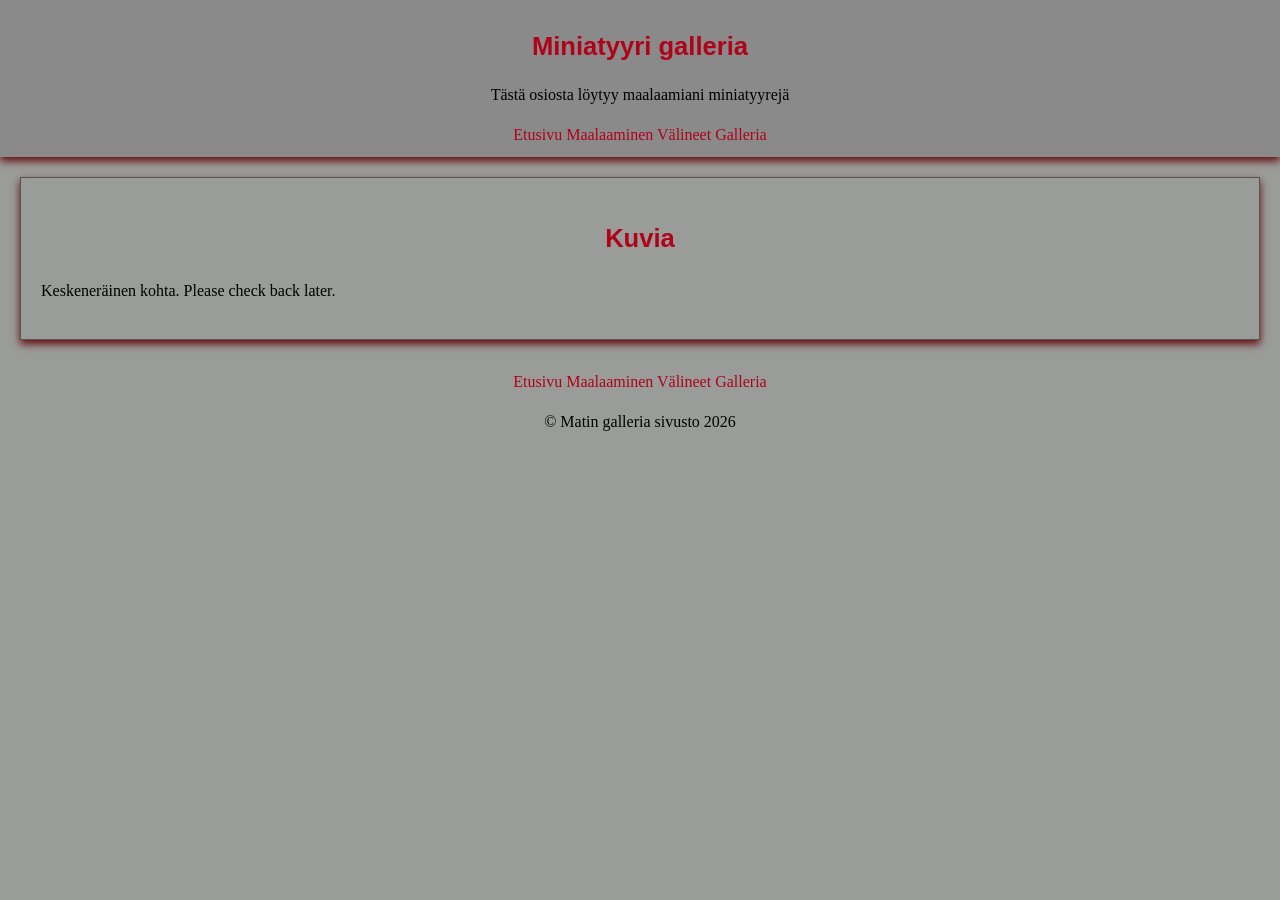
==== galleria.html @ bfab3f70 "Tallennus 1.3" ====
<!DOCTYPE html>
<html lang="fi">

<head>
    <meta charset="UTF-8">
    <meta name="viewport" content="width=device-width, initial-scale=1.0">
    <title>Miniatyyrigalleria ja ohjeita</title>
    <link rel="stylesheet" href="css/style.css">
</head>


<body>
    <header>
        <h1>Miniatyyri galleria</h1>
        <p> Tästä osiosta löytyy maalaamiani miniatyyrejä</p>

        <nav>
            <a href="index.html">Etusivu</a>
            <a href="maalaus.html">Maalaaminen</a>
            <a href="valineet.html">Välineet</a>
            <a href="galleria.html">Galleria</a>
        </nav>
    </header>



    <main>
        <section>
            <h2>Kuvia</h2>
            <p> Keskeneräinen kohta. Please check back later. </p>
        </section>

    </main>

    <footer>
        <nav>
            <a href="index.html">Etusivu</a>
            <a href="maalaus.html">Maalaaminen</a>
            <a href="valineet.html">Välineet</a>
            <a href="galleria.html">Galleria</a>
        </nav>

        <p>&copy; Matin galleria sivusto 2026</p>

    </footer>
</body>

</html>
---- css/style.css ----
body {
    background-color: #9a9c9a;
    font-style: Arial, sans-serif;
    line-height: 1.5;
    margin: 0;
     
}

header {
    background-color: rgb(139, 138, 138);
    text-align: center;
    padding: 10px;
    box-shadow: 0 4px 8px rgb(99, 10, 10);
    
    
    
    
}

h1, h2 {
    color: #b0031a;
    text-align: center;
    font-size: 1.6rem;
    font-family:'Franklin Gothic Medium', 'Arial Narrow', Arial, sans-serif 
    

}

section {
    padding: 20px;
    margin: 20px;
    border: 1px solid #555555;
    box-shadow: 0 4px 8px rgb(99, 10, 10);
}

a[href] {
    color: #b0031a;
    text-decoration: none;
}

footer {
    background-color: #9a9c9a;

    text-align: center;
    padding: 10px;
    
}
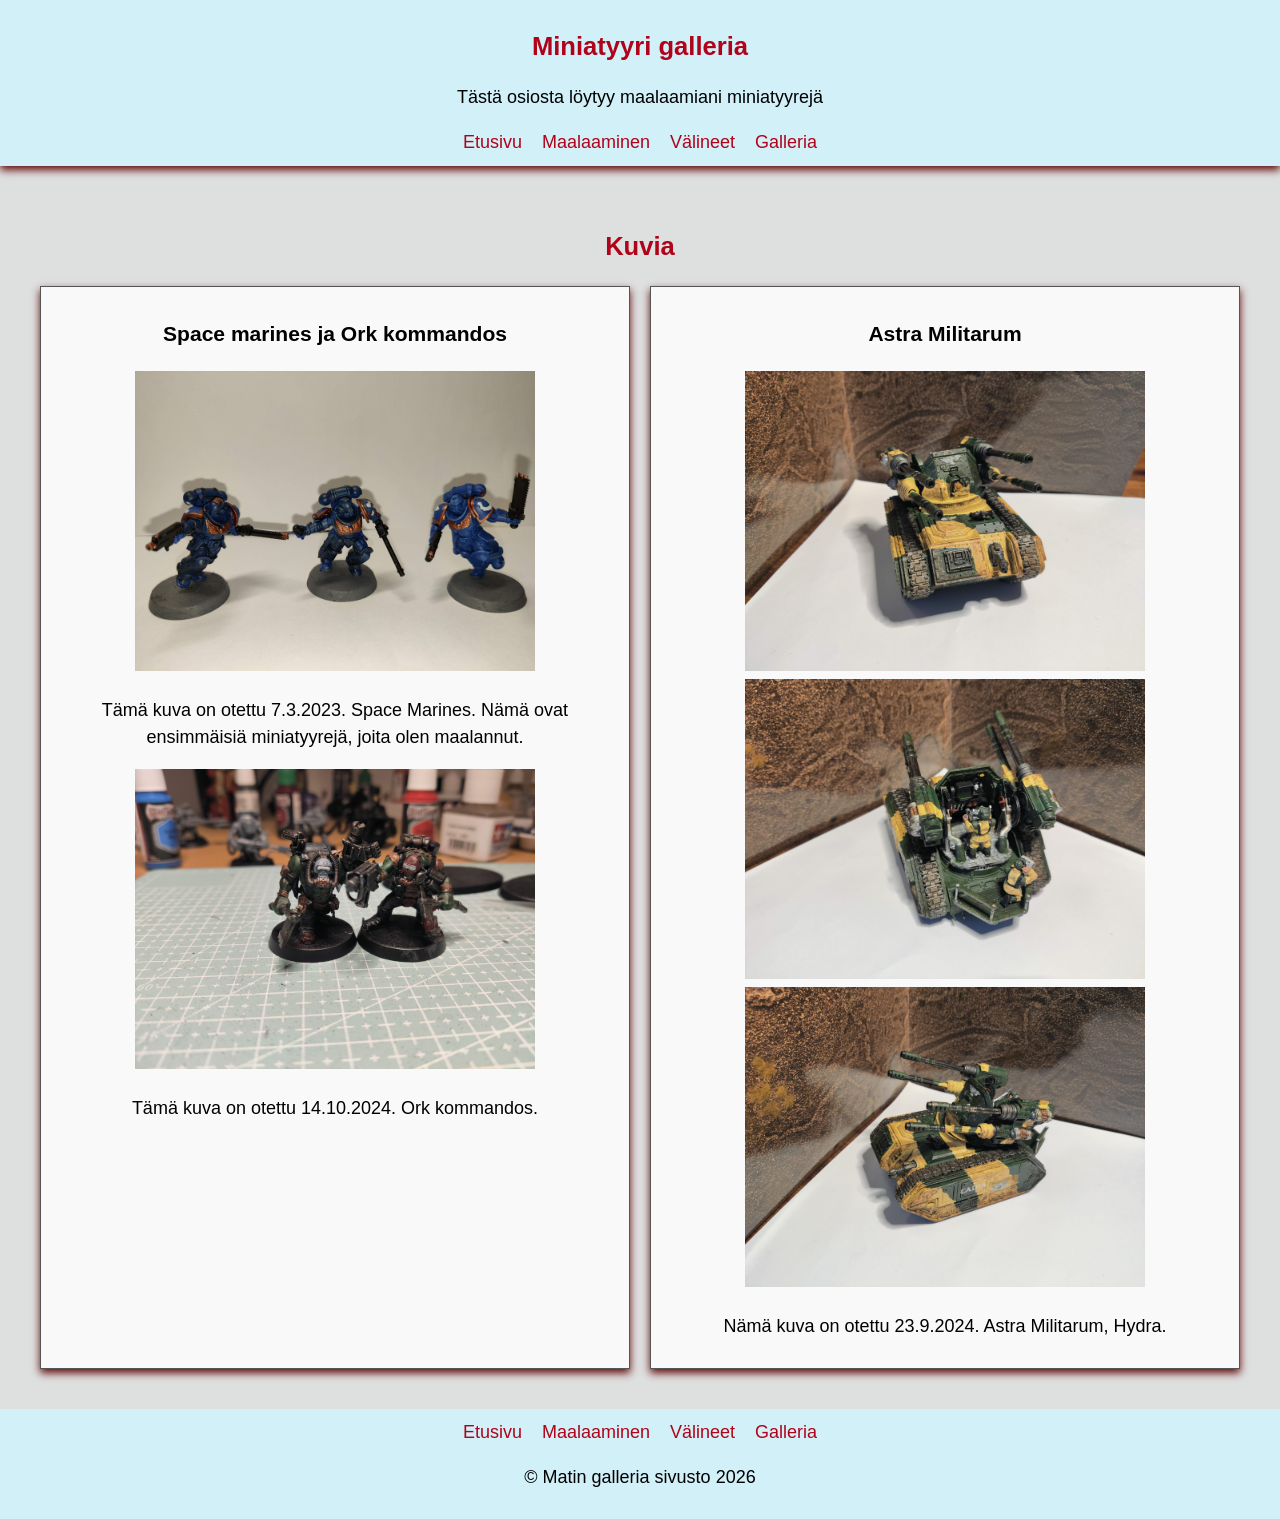
==== commit 81ffa53e: "Tallennus 1.5. Lisätty kuvia ja taulukot" ====
--- a/galleria.html
+++ b/galleria.html
@@ -23,11 +23,37 @@
     </header>
 
 
+    
+    <main>
+        <section class="galleria">
+            <h2>Kuvia</h2>
 
-    <main>
-        <section>
-            <h2>Kuvia</h2>
-            <p> Keskeneräinen kohta. Please check back later. </p>
+            <div class="galleria-grid">
+
+                <article class="galleria-kortti">
+                    <h3>Space marines ja Ork kommandos</h3>
+                    <img src="images/Kuva 1.jpg"
+                        alt="Space Marines">
+                    <p> Tämä kuva on otettu 7.3.2023. Space Marines.
+                         Nämä ovat ensimmäisiä miniatyyrejä, joita olen maalannut. </p>
+
+
+                    <img src="images/Kuva 2.jpg"
+                        alt="Ork kommandos">
+                    <p> Tämä kuva on otettu 14.10.2024. Ork kommandos.</p>
+
+                </article>
+
+                <article class="galleria-kortti">  
+                    <h3>Astra Militarum</h3>    
+
+                    <img src="images/tank kuva 1.jpg" alt="Hydra edestä" >
+                    <img src="images/tank kuva 2.jpg" alt="Hydra takaa" >
+                    <img src="images/tank kuva 3.jpg" alt="Hydra sivulta" >
+                    <p> Nämä kuva on otettu 23.9.2024. Astra Militarum, Hydra. </p>
+                </article>
+ 
+            </div>
         </section>
 
     </main>
--- a/css/style.css
+++ b/css/style.css
@@ -1,22 +1,25 @@
-body {
-    background-color: #9a9c9a;
-    font-style: Arial, sans-serif;
+/* taustaväri */
+body { 
+    background-color: #dedfdf;
+    font-family: Arial, sans-serif;
     line-height: 1.5;
+    font-size: 18px;
     margin: 0;
+    
+    
      
 }
 
+/*Otsikko taustaväri*/
 header {
-    background-color: rgb(139, 138, 138);
+    background-color: rgb(210, 240, 248);
     text-align: center;
     padding: 10px;
     box-shadow: 0 4px 8px rgb(99, 10, 10);
     
     
-    
-    
 }
-
+/*otsikoiden väri*/
 h1, h2 {
     color: #b0031a;
     text-align: center;
@@ -25,7 +28,7 @@
     
 
 }
-
+/*hehku*/
 section {
     padding: 20px;
     margin: 20px;
@@ -33,15 +36,82 @@
     box-shadow: 0 4px 8px rgb(99, 10, 10);
 }
 
+/*Alaosion kirjainväri*/
 a[href] {
     color: #b0031a;
     text-decoration: none;
 }
 
+/*Alaosan asetukset ja väri*/
 footer {
-    background-color: #9a9c9a;
+    background-color: rgb(210, 240, 248);
 
     text-align: center;
     padding: 10px;
     
 }
+
+/*Etusivu grid*/
+.sisalto-grid {
+    display: grid;
+    grid-template-columns: repeat(auto-fit, minmax(450px, 1fr));
+    gap: 20px;
+    padding: 20px;
+    margin: auto;
+    max-width: 1200px;
+    text-align: center;
+    
+}
+
+ 
+/*etusivun laatikot*/
+.sisalto-grid section {
+    margin: 10px;
+    background-color: #f5f5f5;
+    border: 1px solid #991919;
+    border-radius: 10px;
+}
+
+.sisalto-grid ul {
+    text-align: left;
+}
+
+/*välineet alin kortti*/
+.leveampi {
+    grid-column: 1 / -1;
+}
+
+
+/*Gallerian muotoilu*/
+.galleria-grid {
+    display: grid;
+    grid-template-columns: repeat(auto-fit, minmax(200px, 1fr));
+    gap: 20px;
+}
+
+.galleria {
+    border: none;
+    box-shadow: none;
+}
+
+.galleria-kortti {
+    background-color: #f9f9f9;
+    border: 1px solid #555555;
+    padding: 10px;
+    text-align: center;
+    box-shadow: 0 4px 8px rgb(99, 10, 10);
+}
+
+.galleria-kortti img {
+    max-width: 100%;
+    height: 300px;
+    object-fit: contain;
+}
+
+/*navigaatio flexbox*/
+nav {
+    display: flex;
+    justify-content: center;
+    gap: 20px;
+    flex-wrap: wrap;
+}
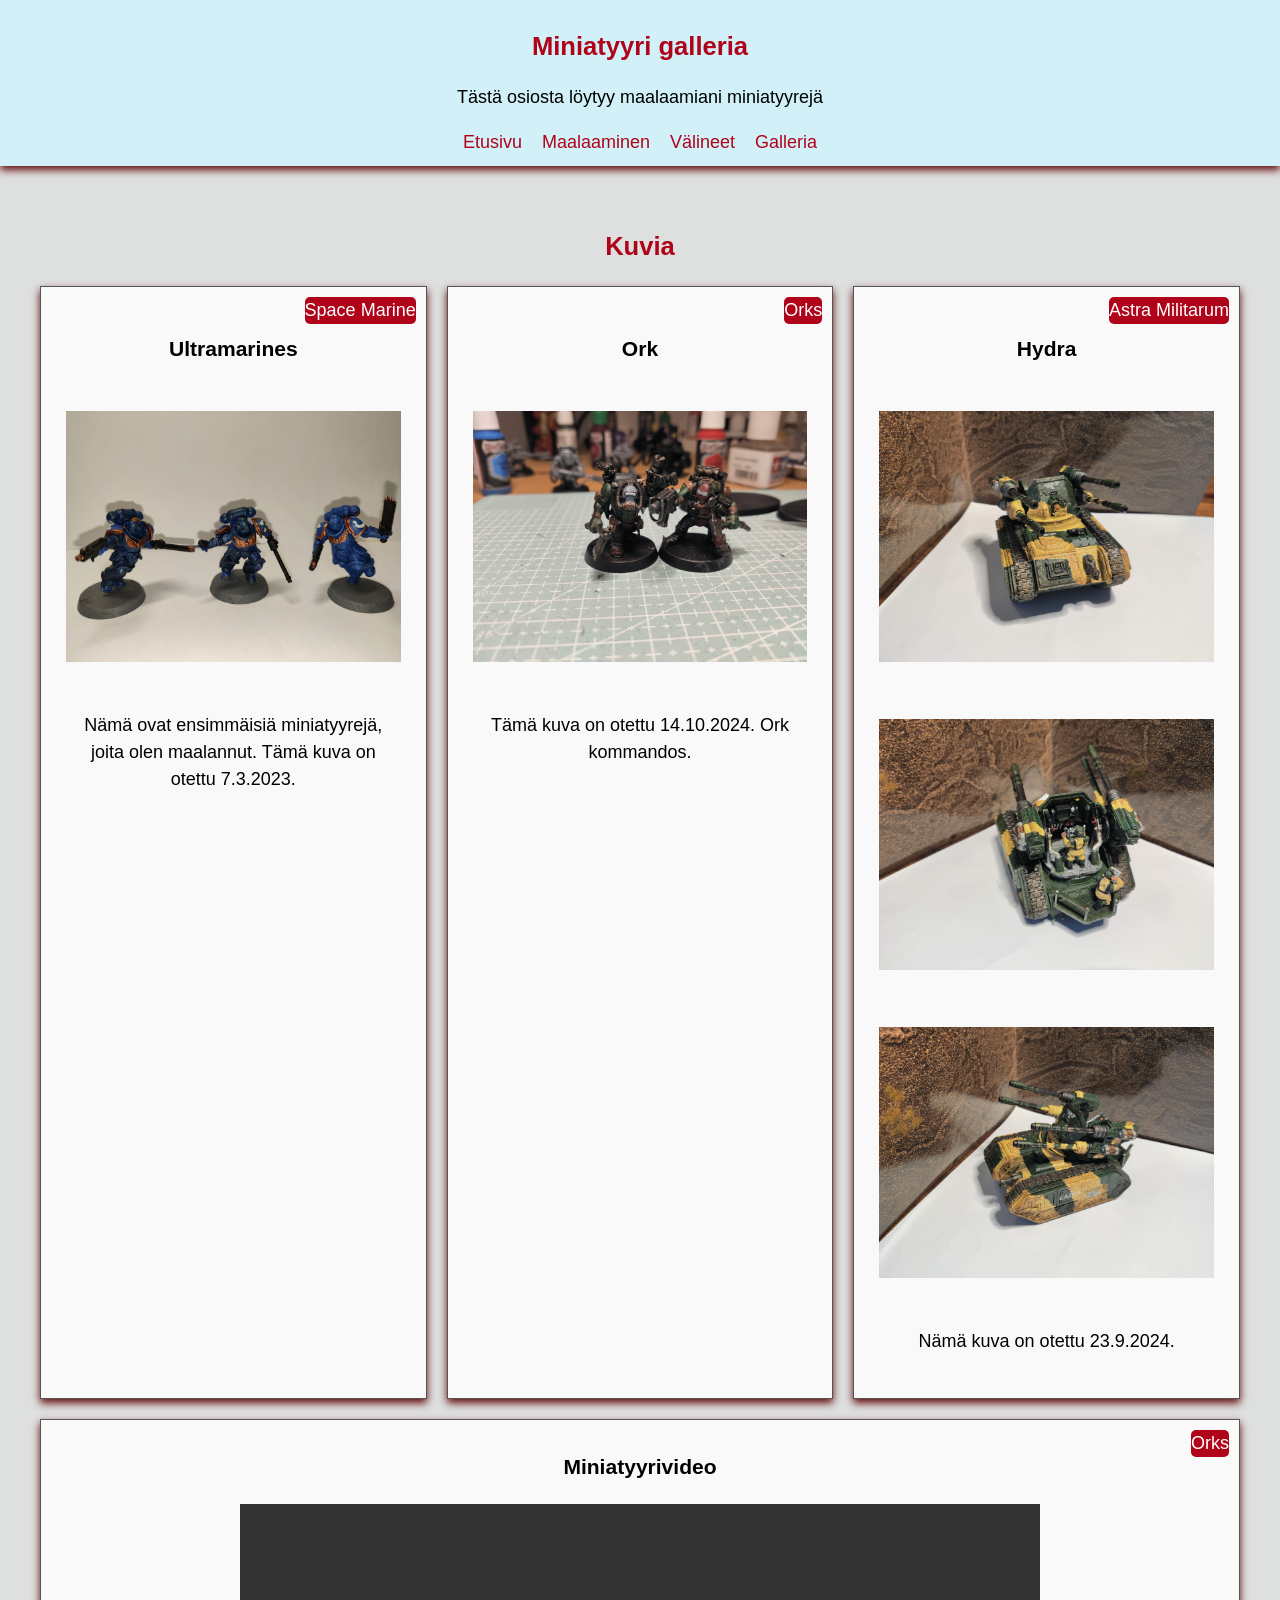
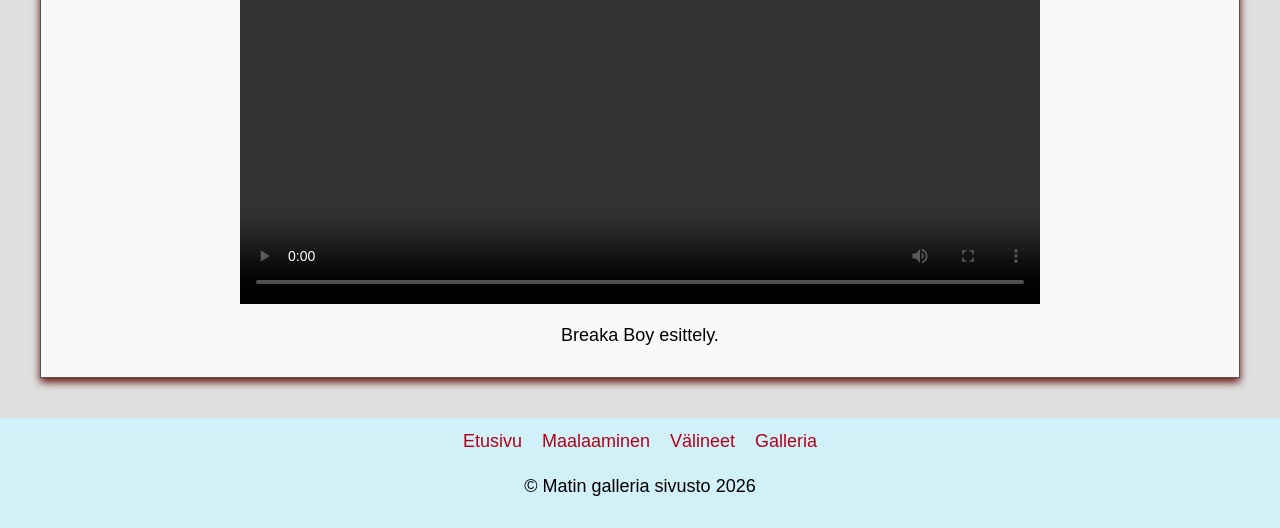
==== commit 9c7f0522: "Tallennus 1.6. ReadMe lisätty päivtyksen tiedot." ====
--- a/galleria.html
+++ b/galleria.html
@@ -8,7 +8,7 @@
     <link rel="stylesheet" href="css/style.css">
 </head>
 
-
+<!-- Galleria sivun yläosio -->
 <body>
     <header>
         <h1>Miniatyyri galleria</h1>
@@ -23,7 +23,7 @@
     </header>
 
 
-    
+    <!-- Galleria osio -->
     <main>
         <section class="galleria">
             <h2>Kuvia</h2>
@@ -31,33 +31,74 @@
             <div class="galleria-grid">
 
                 <article class="galleria-kortti">
-                    <h3>Space marines ja Ork kommandos</h3>
+                    <h3>Ultramarines</h3>
+                    <div class="merkinta">Space Marine</div>
                     <img src="images/Kuva 1.jpg"
-                        alt="Space Marines">
-                    <p> Tämä kuva on otettu 7.3.2023. Space Marines.
-                         Nämä ovat ensimmäisiä miniatyyrejä, joita olen maalannut. </p>
+                        alt="Ultramarines"
+                        width="800"
+                        height="600">
+                    <p> Nämä ovat ensimmäisiä miniatyyrejä, joita olen maalannut. 
+                        Tämä kuva on otettu 7.3.2023.
+                    </p>
 
+                    
+                </article>
 
+                <article class="galleria-kortti">
+                    <h3>Ork</h3>
+                    <div class="merkinta">Orks</div>
                     <img src="images/Kuva 2.jpg"
-                        alt="Ork kommandos">
+                    
+                        alt="Ork kommandos"
+                        width="800"
+                        height="600">
                     <p> Tämä kuva on otettu 14.10.2024. Ork kommandos.</p>
 
                 </article>
 
                 <article class="galleria-kortti">  
-                    <h3>Astra Militarum</h3>    
+                    <h3>Hydra</h3>    
+                    <div class="merkinta">Astra Militarum</div>
 
-                    <img src="images/tank kuva 1.jpg" alt="Hydra edestä" >
-                    <img src="images/tank kuva 2.jpg" alt="Hydra takaa" >
-                    <img src="images/tank kuva 3.jpg" alt="Hydra sivulta" >
-                    <p> Nämä kuva on otettu 23.9.2024. Astra Militarum, Hydra. </p>
+                    <img src="images/tank kuva 1.jpg" 
+                    alt="Hydra edestä" 
+                    width="800" 
+                    height="600">
+                    <img src="images/tank kuva 2.jpg" 
+                    alt="Hydra takaa" 
+                    width="800" 
+                    height="600">
+                    <img src="images/tank kuva 3.jpg" 
+                    alt="Hydra sivulta" 
+                    width="800" 
+                    height="600">
+                    <p> Nämä kuva on otettu 23.9.2024.  </p>
                 </article>
+
+
+                <!-- Video osio -->
+                    
+
+                <article class="video-kortti">
+                    <h3>Miniatyyrivideo</h3>
+                    <div class="merkinta">Orks</div>
+                    <video width="800" height="450" controls>
+                    <source src="videos/Warhvideo_ork.mp4" type="video/mp4"
+                    alt="Ork Breaka Boy">
+                   
+
+                    </video>
+                    <p> Breaka Boy esittely. </p>
+                </article>
+
+                    
  
             </div>
         </section>
 
     </main>
 
+<!-- Alaosio -->        
     <footer>
         <nav>
             <a href="index.html">Etusivu</a>
--- a/css/style.css
+++ b/css/style.css
@@ -16,6 +16,7 @@
     text-align: center;
     padding: 10px;
     box-shadow: 0 4px 8px rgb(99, 10, 10);
+
     
     
 }
@@ -51,6 +52,11 @@
     
 }
 
+/******************************
+    GRID
+******************************/
+
+
 /*Etusivu grid*/
 .sisalto-grid {
     display: grid;
@@ -72,6 +78,7 @@
     border-radius: 10px;
 }
 
+/*Etusivun sisältö listan asetukset*/
 .sisalto-grid ul {
     text-align: left;
 }
@@ -82,11 +89,18 @@
 }
 
 
+/********************************
+    GALLERIA ASETUKSIA
+********************************/
+
 /*Gallerian muotoilu*/
 .galleria-grid {
     display: grid;
-    grid-template-columns: repeat(auto-fit, minmax(200px, 1fr));
+    grid-template-columns: repeat(auto-fit, minmax(300px, 1fr));
     gap: 20px;
+    max-width: 1200px;
+    width: 100%;
+    margin: auto;
 }
 
 .galleria {
@@ -97,9 +111,20 @@
 .galleria-kortti {
     background-color: #f9f9f9;
     border: 1px solid #555555;
-    padding: 10px;
+    padding: 25px;
     text-align: center;
     box-shadow: 0 4px 8px rgb(99, 10, 10);
+    position: relative;
+}
+.merkinta {
+    position: absolute;
+    top: 10px;
+    right: 10px;
+    background-color: #b0031a;
+    color: white;
+    padding: 0px;
+    font-size: 0.rem;
+    border-radius: 5px;
 }
 
 .galleria-kortti img {
@@ -108,6 +133,33 @@
     object-fit: contain;
 }
 
+/*********************
+    GALLERIA VIDEO
+*********************/
+video {
+    width: 100%;
+    max-width: 800px;
+    height: auto;
+    display: block;
+    margin: 0 auto;
+}
+
+.video-kortti {
+    background-color: #f9f9f9;
+    border: 1px solid #555555;
+    padding: 10px;
+    text-align: center;
+    box-shadow: 0 4px 8px rgb(99, 10, 10);
+    grid-column: 1 / -1;
+    position: relative;
+}
+
+
+
+/*********************
+    NAVIGAATIO FLEXBOX
+*********************/
+
 /*navigaatio flexbox*/
 nav {
     display: flex;
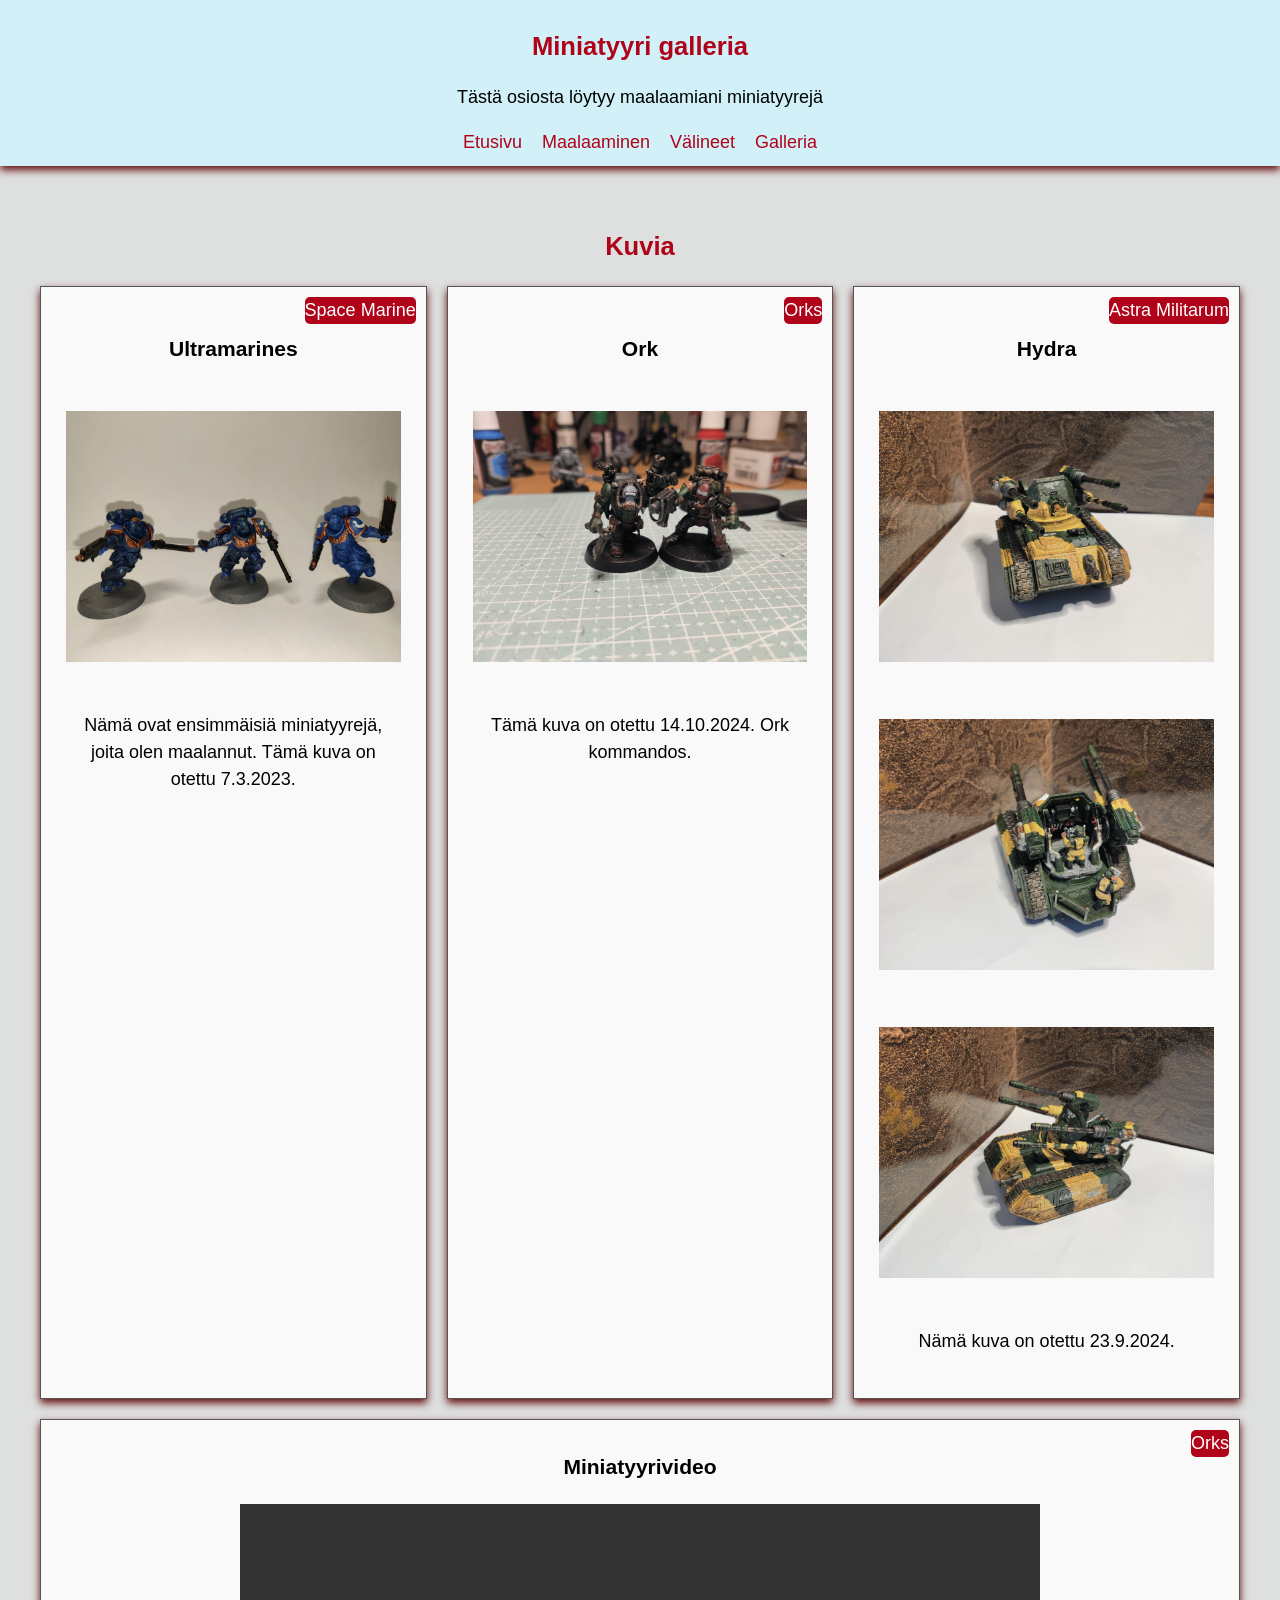
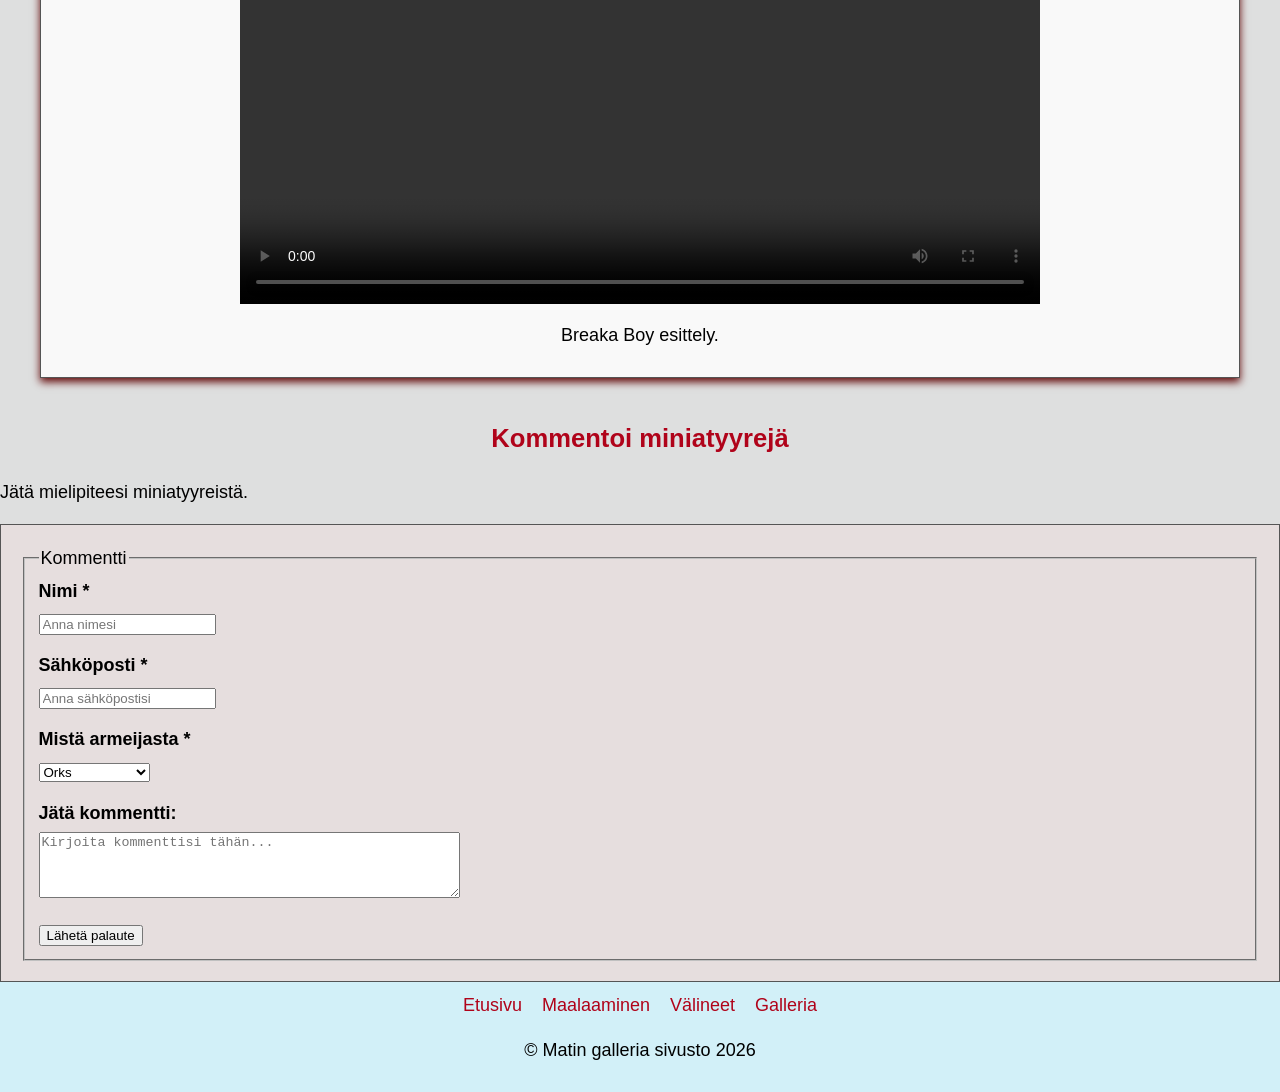
==== commit f2a65314: "Lisätty taulukko ja lomake" ====
--- a/galleria.html
+++ b/galleria.html
@@ -96,6 +96,44 @@
             </div>
         </section>
 
+        <main class="kommentti">
+            <h2>Kommentoi miniatyyrejä</h2>
+            <p> Jätä mielipiteesi miniatyyreistä. </p>
+
+        <form>
+            <fieldset>
+                <legend>Kommentti</legend>
+                <div class="lomakekentta">
+                <label for="nimi">Nimi <span class="pakollinen">*</span></label>
+                <input type="text" id="nimi" name="nimi" placeholder="Anna nimesi" autocomplete="name" maxlength="20" required>
+                </div>
+
+                <div class="lomakekentta">
+                <label for="sahkoposti">Sähköposti <span class="pakollinen">*</span></label>
+                <input type="email" id="sahkoposti" name="sahkoposti" placeholder="Anna sähköpostisi" autocomplete="email" maxlength="100" required>
+                </div>
+
+                <div class="lomakekentta">
+            <label for="armeija">Mistä armeijasta <span class="pakollinen">*</span></label>
+            <select id="armeija" name="armeija" required>
+                <option value="Orks">Orks</option> 
+                <option value="Ultramarines">Ultramarines</option> 
+                <option value="Astra Militarum">Astra Militarum</option>
+            </select>
+            </div>
+
+
+            <div class="lomakekentta">
+            <label for="kommentti">Jätä kommentti:</label>
+            <textarea id="kommentti" name="kommentti" rows="4" cols="50" placeholder="Kirjoita kommenttisi tähän..."></textarea>
+            </div>
+
+            <button type="button"> Lähetä palaute</button>
+
+        </fieldset>
+
+        </form>
+
     </main>
 
 <!-- Alaosio -->        
--- a/css/style.css
+++ b/css/style.css
@@ -166,4 +166,52 @@
     justify-content: center;
     gap: 20px;
     flex-wrap: wrap;
-}+}
+
+
+
+/*********************
+    TAULUKKO
+*********************/
+
+th, td {
+    padding: 10px;
+    text-align: left;
+    border-bottom: 1px solid #ddd;
+}
+
+th {
+    background-color: #f2f2f2;
+    color: #b0031a;
+    font-weight: bold;
+}
+
+tbody tr:hover {
+    background-color: #f5f5f5;
+}
+
+
+/***********************
+    LOMAKE 
+***********************/
+form {
+   background-color: #e6dede;
+   padding: 20px;
+   border: 1px solid #555555;
+   
+}
+
+.lomakekentta {
+    margin-bottom: 15px;
+}
+
+.lomakekentta:last-child {
+    margin-bottom: 0;
+}
+
+.lomakekentta label {
+    display: block;
+    margin-bottom: 5px;
+    font-weight: bold;
+}
+
